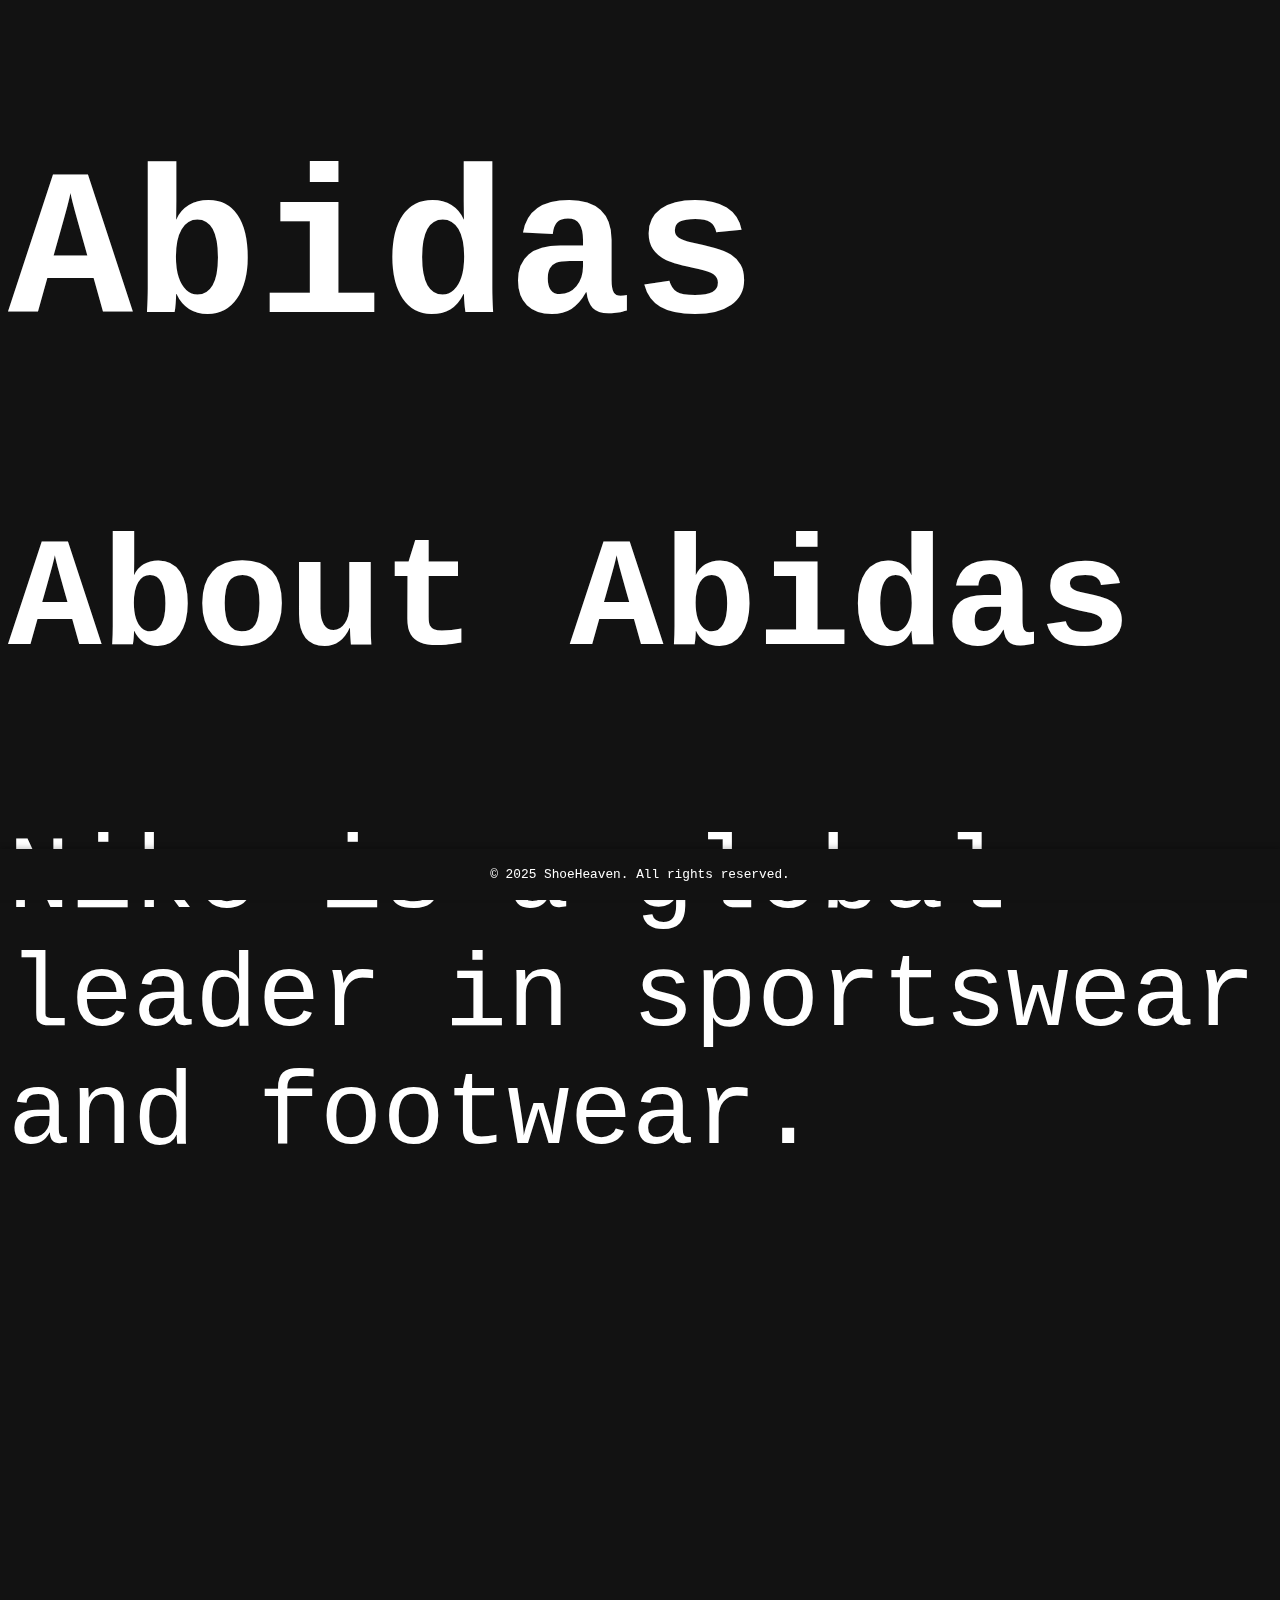
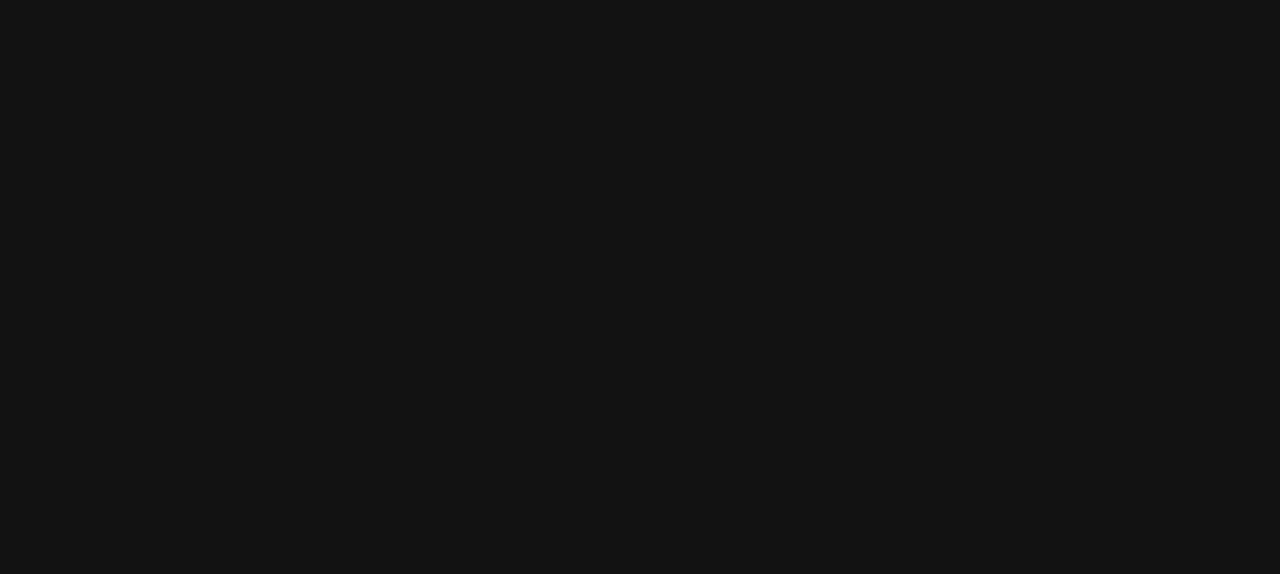
==== Abidas.html @ 6823fa5e "Initial commit" ====
<!DOCTYPE html>
<html lang="en">
<head>
    <meta charset="UTF-8">
    <meta name="viewport" content="width=device-width, initial-scale=1.0">
    <title>Nike</title>
    <link rel="stylesheet" href="style.css">
</head>
<body>
    <header>
        <h1>Abidas</h1>
    </header>
    <main>
        <section>
            <h2>About Abidas</h2>
            <p>Nike is a global leader in sportswear and footwear.</p>
        </section>
    </main>
    <footer>
        <p>&copy; 2025 ShoeHeaven. All rights reserved.</p>
    </footer>
</body>
</html>
---- style.css ----
body {
    font-family: 'Courier New', Courier, monospace;
    font-size: 6.5rem;
    margin-bottom: 1000px;
    background-color: #121212; /* Mörk bakgrundsfärg */
    color: white; /* Gör texten vit för bättre kontrast */
}

.ScrollContainer {
    display: grid;
    justify-content: center;
    align-items: center;
    background-color: #121212; /* Mörk bakgrundsfärg */
    position: sticky;
    top: 0;
}

#title {
    transition: font-size 1s ease, opacity 0.5s ease;
    color: white; /* Ensure the text is visible */
    position: fixed; /* Keep the title fixed in place */
    top: 10%; /* Move the title higher (adjust this value as needed) */
    left: 50%; /* Center horizontally */
    transform: translate(-50%, -50%); /* Center alignment */
    margin: 20px 0;
}


.brands-section{
    display: flex;
    justify-content: center;
    align-items: center;
    flex-direction: column;
    margin-top: 100px; /* Justera avståndet från toppen */
}


#menu {
    position: fixed;
    top: 20px;
    right: 20px;
    width: 30px;
    height: 25px;
    display: flex;
    flex-direction: column;
    justify-content: space-between;
    cursor: pointer;
}

#menu .line {
    width: 100%;
    height: 4px;
    background-color: white; /* Matches the text color */
    border-radius: 2px;
    transition: background-color 0.3s ease;
}

#menu:hover .line {
    background-color: gray; /* Change color on hover */
}


/* Dropdown menu container */
.dropdown-menu {
    position: absolute;
    top: 60px; /* Adjust based on the position of the hamburger menu */
    right: 20px;
    background-color: white; /* White background for the menu */
    border: 1px solid #ddd;
    border-radius: 8px;
    box-shadow: 0 2px 5px rgba(0, 0, 0, 0.2);
    padding: 5px; /* Reduce padding to make the menu shorter */
    z-index: 1000;
    display: none; /* Initially hidden */
    width: 150px; /* Set a fixed width for the menu */
}

/* Dropdown menu items */
.dropdown-menu ul {
    list-style: none;
    margin: 0;
    padding: 0;
}

.dropdown-menu ul li {
    margin: 3px 0; /* Reduce margin between items */
}

.dropdown-menu ul li a {
    color: black; /* Black text for better contrast */
    text-decoration: none;
    font-size: 0.8rem; /* Slightly smaller font size */
    padding: 5px; /* Add padding for clickable area */
    display: block; /* Make the entire area clickable */
    text-align: left; /* Align text to the left */
    transition: background-color 0.3s ease, color 0.3s ease;
}

.dropdown-menu ul li a:hover {
    background-color: #f0f0f0; /* Light gray background on hover */
    color: black; /* Keep text black on hover */
}

/* Show the dropdown menu */
.dropdown-menu.visible {
    display: block;
}


.brands-section {
    display: flex;
    flex-direction: column;
    align-items: center;
    margin-top: 700px; /* Adjust spacing from the top */
    font-size: 1rem; /* Smaller font size for the section */
}

.brands-container {
    display: flex; /* Arrange items in a row */
    justify-content: center; /* Center items horizontally */
    flex-wrap: wrap; /* Allow items to wrap to the next row if needed */
    gap: 20px; /* Add spacing between items */
    margin-top: 20px; /* Add spacing above the container */
}

.brand {
    background-color: white; /* Background for each brand */
    color: black; /* Text color for better contrast */
    border-radius: 8px; /* Rounded corners */
    padding: 10px; /* Add padding inside each brand box */
    width: 150px; /* Set a fixed width for each brand */
    text-align: center; /* Center-align text and content */
    box-shadow: 0 2px 5px rgba(0, 0, 0, 0.1); /* Add a subtle shadow */
    transition: transform 0.3s ease, box-shadow 0.3s ease; /* Smooth hover effect */
}

.brand img {
    width: 100%; /* Make the image fit the brand box */
    height: auto; /* Maintain aspect ratio */
    border-radius: 8px; /* Match the border radius of the brand box */
}

.brand p {
    margin-top: 10px; /* Add spacing between the image and text */
    font-size: 0.8rem; /* Smaller font size for brand names */
    font-weight: bold; /* Make the text bold */
}

.brand:hover {
    transform: scale(1.05);
}

footer {
    position: fixed; /* Gör footern fast längst ner */
    bottom: 0; /* Placera den längst ner på sidan */
    left: 0;
    width: 100%; /* Gör footern lika bred som sidan */
    background-color: #121212; /* Matcha bakgrundsfärgen */
    color: white; /* Gör texten vit för kontrast */
    text-align: center; /* Centrera texten */
    font-size: 0.8rem; /* Gör texten liten */
    padding: 5px 0; /* Lägg till lite vertikal padding */
    z-index: 1000; /* Se till att footern ligger över andra element */
    box-shadow: 0 -2px 5px rgba(0, 0, 0, 0.2); /* Lägg till en subtil skugga ovanför footern */
}

@media (max-width: 768px) {
    #title {
        font-size: 2rem; /* Mindre textstorlek */
        top: 15%; /* Flytta ner titeln lite */
    }
}

/* För mobiltelefoner */
@media (max-width: 480px) {
    #title {
        font-size: 1.5rem; /* Ännu mindre textstorlek */
        top: 20%; /* Flytta ner titeln ännu mer */
    }
}
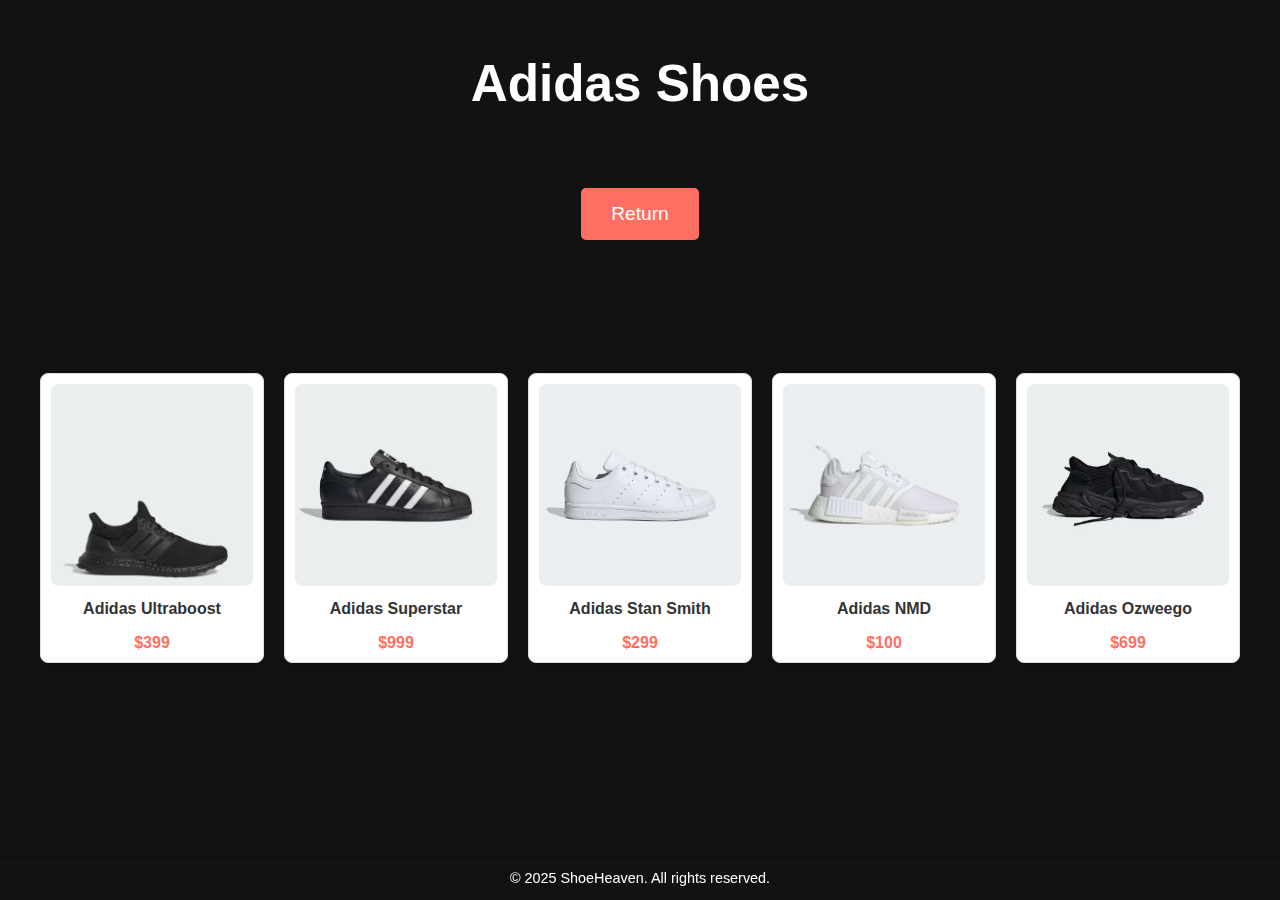
==== commit 47cf06a3: "end" ====
--- a/Abidas.html
+++ b/Abidas.html
@@ -3,18 +3,61 @@
 <head>
     <meta charset="UTF-8">
     <meta name="viewport" content="width=device-width, initial-scale=1.0">
-    <title>Nike</title>
-    <link rel="stylesheet" href="style.css">
+    <title>Adidas Shoes</title>
+    <link rel="stylesheet" href="StyleShoeSites.css">
 </head>
 <body>
     <header>
-        <h1>Abidas</h1>
+        <h1>Adidas Shoes</h1>
     </header>
     <main>
-        <section>
-            <h2>About Abidas</h2>
-            <p>Nike is a global leader in sportswear and footwear.</p>
+        <div class="return">
+            <a href="index.html">Return</a>
+        </div>
+        <section class="brands-section">
+            <h2>Explore Adidas Shoes</h2>
+            <div class="brands-container">
+                <div class="brand">
+                    <a href="#">
+                        <img src="adidas ultraboost.avif" alt="Adidas Ultraboost">
+                        <p>Adidas Ultraboost</p>
+                        <span class="price">$399</span>
+                    </a>
+                </div>
+                <div class="brand">
+                    <a href="#">
+                        <img src="adidas superstar.avif" alt="Adidas Superstar">
+                        <p>Adidas Superstar</p>
+                        <span class="price">$999</span>
+                        
+                    </a>
+                </div>
+                <div class="brand">
+                    <a href="#">
+                        <img src="adidas stan smith.avif" alt="Adidas Stan Smith">
+                        <p>Adidas Stan Smith</p>
+                        <span class="price">$299</span>
+                    </a>
+                </div>
+                <div class="brand">
+                    <a href="#">
+                        <img src="adidas NMD.avif" alt="Adidas NMD">
+                        <p>Adidas NMD</p>
+                        <span class="price">$100</span>
+                    </a>
+                </div>
+                <div class="brand">
+                    <a href="#">
+                        <img src="adidas ozweego.avif" alt="Adidas Ozweego">
+                        <p>Adidas Ozweego</p>
+                        <span class="price">$699</span>
+                    </a>
+                </div>
+            </div>
         </section>
+    
+
+    
     </main>
     <footer>
         <p>&copy; 2025 ShoeHeaven. All rights reserved.</p>
--- a/StyleShoeSites.css
+++ b/StyleShoeSites.css
@@ -0,0 +1,161 @@
+/* General Styling */
+body {
+    font-family: Arial, sans-serif;
+    margin: 0;
+    padding: 0;
+    background-color: #121212; /* Light background for contrast */
+    color: #333; /* Dark text for readability */
+    height: 100%;
+    max-height: 140vh;
+    margin: 0 auto;
+    overflow-x: hidden; /* Prevent horizontal scroll */
+}
+
+header {
+    background-color: #121212; /* Nike-themed color */
+    color: white;
+    padding: 20px 0;
+    text-align: center;
+    font-size: 2vw;
+    font-weight: bold;
+}
+
+
+.return{
+    display: inline-block;
+    padding: 15px 30px; /* Adjust padding for a larger button */
+    background-color: #ff6f61; /* Button background color */
+    border-radius: 5px; /* Rounded corners */
+    font-size: 1.2rem; /* Font size for better visibility */
+    text-align: center; /* Center-align text */
+    margin: 20px auto; /* Center the button horizontally and add spacing */
+    display: block; /* Make it a block element for centering */
+    width: fit-content; /* Adjust width to fit the content */
+    transition: background-color 0.3s ease; /* Smooth hover effect */
+    }
+
+.return a{
+    color: white; /* White text color for the link */
+    text-decoration: none; /* Remove underline from the link */
+}
+
+    
+
+.return:hover {
+    background-color: #ff3b2f; /* Change color on hover */
+}
+
+
+img {
+    max-width: 100%;
+    height: auto;
+    border-radius: 8px; /* Rounded corners for images */
+}
+
+/* Brands Section */
+.brands-section {
+    padding: 40px 20px;
+    text-align: center;
+    background-color: #121212; /* White background for the section */
+    margin: 20px auto;
+    max-width: 1200px; /* Limit the width for better readability */
+    border-radius: 8px; /* Rounded corners */
+}
+
+.brands-section h2 {
+    font-size: 2rem;
+    margin-top: 10px;
+    color: #121212; /* Nike-themed color */
+}
+
+/* Brands Container */
+.brands-container {
+    display: grid;
+    grid-template-columns: repeat(auto-fit, minmax(200px, 1fr)); /* Responsive grid */
+    gap: 20px; /* Space between items */
+    justify-items: center; /* Center items horizontally */
+}
+
+/* Individual Brand Cards */
+.brand {
+    background-color: #ffffff;
+    border: 1px solid #ddd; /* Subtle border for separation */
+    border-radius: 8px;
+    box-shadow: 0 4px 8px rgba(0, 0, 0, 0.1); /* Subtle shadow for depth */
+    overflow: hidden; /* Ensure content stays inside the card */
+    transition: transform 0.3s ease, box-shadow 0.3s ease; /* Smooth hover effect */
+    text-align: center;
+    padding: 10px;
+}
+
+.brand img {
+    width: 100%;
+    height: auto;
+    border-radius: 8px;
+    transition: transform 0.3s ease; /* Smooth zoom effect on hover */
+}
+
+.brand p {
+    margin-top: 10px;
+    font-size: 1rem;
+    font-weight: bold;
+    color: #333;
+}
+
+.brand:hover {
+    transform: scale(1.05); /* Slight zoom on hover */
+    box-shadow: 0 8px 16px rgba(0, 0, 0, 0.2); /* Stronger shadow on hover */
+}
+
+.brand img:hover {
+    transform: scale(1.1); /* Slight zoom effect on the image */
+}
+
+
+.brand .price {
+    display: block; /* Ensure the price is on its own line */
+    margin-top: 5px; /* Add spacing above the price */
+    font-size: 1rem; /* Adjust font size */
+    font-weight: bold; /* Make the price bold */
+    color: #ff6f61; /* Use a standout color for the price */
+    text-align: center; /* Center-align the price */
+}
+
+
+.brand a {
+    text-decoration: none; /* Remove underline from links */
+    color: #333; /* Dark text for readability */
+}
+
+
+footer {
+    position: fixed; /* Keep the footer fixed at the bottom */
+    bottom: 0; /* Place it at the bottom */
+    width: 100%; /* Full width */
+    background-color: #121212; /* Match background color */
+    color: white; /* White text for contrast */ /* Small text size */
+    box-shadow: 0 -2px 5px rgba(0, 0, 0, 0.2); /* Subtle shadow above the footer */
+    align-items: center; /* Center items vertically */    background-color: #121212;
+    text-align: center;
+    padding: 10px 0;
+    font-size: 0.9rem;
+    margin-top: 20px;
+}
+
+footer p {
+    font-size: 0.9rem; /* Slightly increase font size */
+    line-height: 1.5; /* Add line height for better readability */
+    margin: 0; /* Add spacing around the text */
+}
+
+@media (max-width: 768px) {
+
+
+    .brands-container {
+        grid-template-columns: repeat(2, 1fr); /* Show 2 items per row */
+    }
+
+    header {
+        font-size: 1.5rem; /* Smaller header for mobile */
+    }
+}